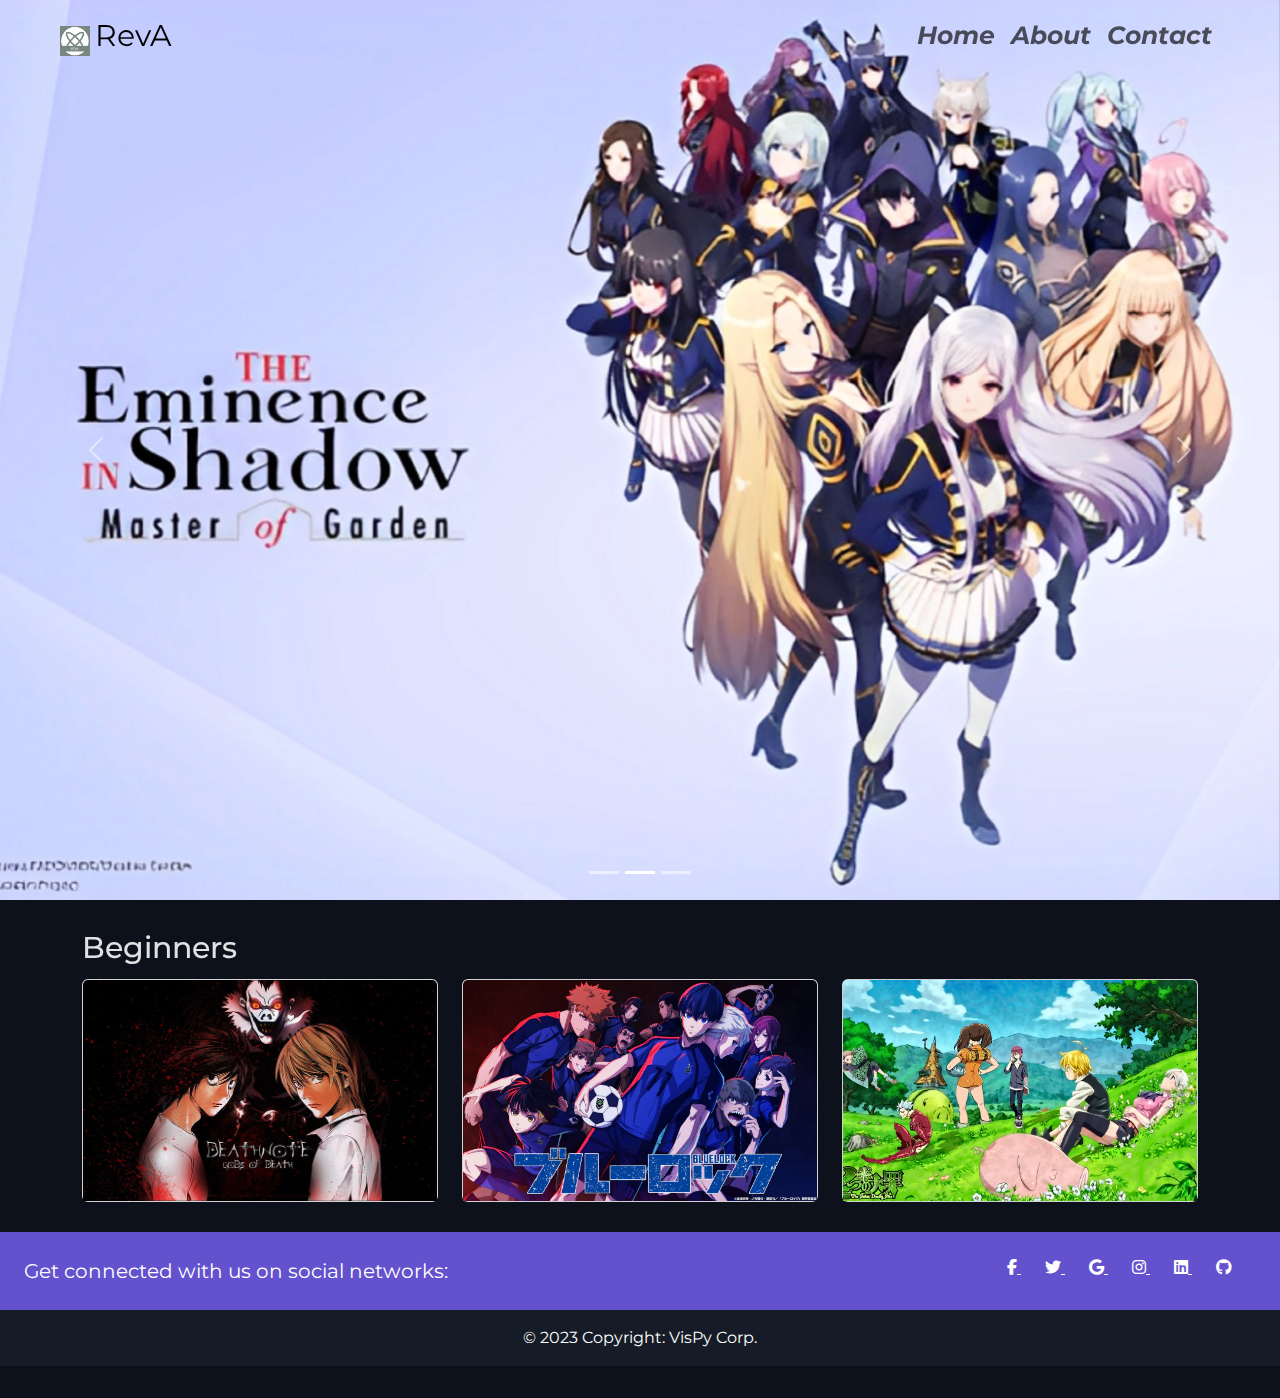
==== index.html @ 52f2e6ae "Merge branch 'alternate' of https://github.com/devil1329/Anime-reviev into alternate" ====
<!DOCTYPE html>
<html lang="en">

<head>
        <meta charset="UTF-8">
        <meta http-equiv="X-UA-Compatible" content="IE=edge">
        <meta name="viewport" content="width=device-width, initial-scale=1.0">
        <title>Anime Reviews</title>
        <link rel="stylesheet" href="https://cdn.jsdelivr.net/npm/bootstrap@5.2.3/dist/css/bootstrap.min.css">
        <link rel="stylesheet" href="https://cdnjs.cloudflare.com/ajax/libs/font-awesome/6.3.0/css/all.min.css" />
        <link rel="stylesheet" href="style.css">
</head>

<body>

        <!-- hero  -->
        <div class="hero-nav">
                <!-- navbar  -->
                <div class="hero-nav__inner">
                        <nav class="navbar fixed-top navbar-expand-lg" id="NavBar">
                                <div class="container-fluid mx-5">

                                        <a class="navbar-brand" href="#"><img id="logo" src="../images/logo.png"
                                                        alt=""><span id="logo-name">RevA</span></a>
                                        <button class="navbar-toggler" type="button" data-bs-toggle="collapse"
                                                data-bs-target="#navbarNav" aria-controls="navbarNav"
                                                aria-expanded="false" aria-label="Toggle navigation">
                                                <span class="navbar-toggler-icon"></span>
                                        </button>

                                        <div class="collapse navbar-collapse" id="navbarNav">
                                                <ul class="navbar-nav ms-auto mb-2 mb-lg-0">
                                                        <li class="nav-item">

                                                                <a class="nav-link" href="#"><span
                                                                                class="navTitle">Home</span></a>
                                                        </li>
                                                        <li class="nav-item">
                                                                <a class="nav-link" href="#"><span
                                                                                class="navTitle">About</span></a>
                                                        </li>
                                                        <li class="nav-item">
                                                                <a class="nav-link" data-bs-toggle="offcanvas"
                                                                        href="#contactUs"
                                                                        aria-controls="contactUs"><span
                                                                                class="navTitle">Contact</span></a>

                                                        </li>
                                                </ul>
                                        </div>
                                </div>
                        </nav>


                </div>

                <!-- carousel  -->
                <div id="heroCarousel" class="carousel slide" data-bs-ride="carousel" data-bs-interval="2500"
                        data-bs-pasue="false">
                        <div class="carousel-indicators">
                                <button type="button" data-bs-target="#heroCarousel" data-bs-slide-to="0"
                                        aria-current="true" aria-label="Slide 1"></button>

                                <button type="button" data-bs-target="#heroCarousel" data-bs-slide-to="1" class="active"
                                        aria-label="Slide 2"></button>
                                <button type="button" data-bs-target="#heroCarousel" data-bs-slide-to="2"
                                        aria-label="Slide 3"></button>
                        </div>
                        <div class="carousel-inner">
                                <div class="carousel-item">
                                        <img src="images/The-seven-deadly-sins.jpg" class="d-block w-100 img-fluid"
                                                alt="...">
                                        <div class="carousel-caption d-none d-md-block">
                                        </div>
                                </div>
                                <div class="carousel-item active">
                                        <img src="images/eminence-of-shadow.png" class="w-100" alt="...">
                                        <div class="carousel-caption d-none d-md-block">
                                        </div>
                                </div>
                                <div class="carousel-item">
                                        <img src="images/death-note.jpg" class="d-block w-100" alt="...">
                                        <div class="carousel-caption d-none d-md-block">

                                        </div>
                                </div>
                        </div>
                        <button class="carousel-control-prev" type="button" data-bs-target="#heroCarousel"
                                data-bs-slide="prev">
                                <span class="carousel-control-prev-icon" aria-hidden="true"></span>
                                <span class="visually-hidden">Previous</span>
                        </button>

                        <button class="carousel-control-next" type="button" data-bs-target="#heroCarousel"
                                data-bs-slide="next">
                                <span class="carousel-control-next-icon" aria-hidden="true"></span>
                                <span class="visually-hidden">Next</span>
                        </button>

                </div>
        </div>

        <!-- cards for animes -->
        <div class="container">
                <div class="row row-content" style="margin-bottom: 5px;">
                        <h5 class="title text-light">Beginners</h5>
                </div>
                <div class="row row-content">
                        <div class="col-sm-4">
                                <div class="card">
                                        <img src="images/death-note.jpg" alt="" class="card-img-top img-fluid">
                                        <div class="card-body">
                                                <div class="shadow-lg">
                                                        <h5 class="card-title text-white">Death Note</h5>
                                                </div>

                                                <p>This is anime is about a man name Light Yagami who found a notebook
                                                        in which if he writes name of a person he/she will die in 10
                                                        minutes (by default). Time and place can also be defined. That
                                                        notebook was provided by a shinigami who just want to have some
                                                        fun on earth. Light wants to create a world with no criminal so
                                                        decided to kill them all. </p>
                                                <p>The whole anime is 37 episodes long. It is a very creative and loved
                                                        by those who love high IQ things or thinking. </p>
                                        </div>
                                </div>
                        </div>

                        <div class="col-sm-4">
                                <div class="card">
                                        <img src="images/blue-lock.jpg" alt="" class="card-img-top">
                                        <div class="card-body">
                                                <h5 class="card-title text-light">Blue lock</h5>

                                                <p>This anime is based on football. A guy named Ego
                                                        desire to create the most powerful Striker of the world for the
                                                        Japanese team so they can win World cup. The main character of
                                                        this Isagi who is an average but doing hardwork to become a
                                                        genius.</p>
                                                <p> It is best to watch by someone who is interested in
                                                        watching struggle based anime. </p>
                                        </div>
                                </div>
                        </div>
                        <div class="col-sm-4">
                                <div class="card">
                                        <img src="images/The-seven-deadly-sins.jpg" alt="" class="card-img-top">
                                        <div class="card-body">
                                                <div class="shadow-lg">
                                                        <h5 class="card-title text-white">The Seven Deadly Sins</h5>
                                                </div>

                                                <p>This anime is about seven sinners and a girl, from god kin, who get
                                                        reincarnated everytime is she knows about her previous life (for
                                                        reason watch this anime😁😁). Her lover Meliodas, to be demon
                                                        king, continuously fighting to release her curse. In his journey
                                                        he met with 6 more sinners and thus name is <strong>The Seven
                                                                Deadly Sins</strong>. My favourate character is Excanor
                                                        the lion sin of pride.</p>
                                                <p>The whole anime is of 5 seasons. This anime is a little erotic but
                                                        have a very decent story line with humor, fight, romance, etc.
                                                        If you are magic lover want to start with magic and overpowered
                                                        character with comdey your search is over.
                                                </p>
                                        </div>
                                </div>
                        </div>
                </div>
        </div>

        <!-- Contact us -->
        <div class="offcanvas offcanvas-end" tabindex="-1" id="contactUs" aria-labelledby="offcanvasRightLabel"
                data-bs-backdrop="static">
                <div class="container-fluid">
                        <div class="row row-content">
                                <button type="button" id="close" class="btn col-1 text-light"
                                        data-bs-dismiss="offcanvas">Close</button>
                                <!-- <button type="button" class="btn-close text-reset col-1" data-bs-dismiss="offcanvas"
                                        aria-label="Close"></button> -->
                        </div>

                </div>
                <div class="container contact-form">
                        <div class="contact-image">
                                <img src="https://image.ibb.co/kUagtU/rocket_contact.png" alt="rocket_contact" />
                        </div>
                        <form method="post" id="frm1">
                                <h3>Drop Us a Message</h3>
                                <div class="row row-content">
                                        <div class="col-md-6">
                                                <div class="form-group">
                                                        <input type="text" name="txtName" class="form-control"
                                                                placeholder="Your Name *" value="" />
                                                </div>
                                                <div class="form-group">
                                                        <input type="email" name="txtEmail" class="form-control"
                                                                placeholder="Your Email *" value="" />
                                                </div>
                                                <div class="form-group">
                                                        <input type="tel" name="txtPhone" class="form-control"
                                                                placeholder="Your Phone Number *" value="" />
                                                </div>
                                                <div class="form-group">
                                                        <input type="submit" name="btnSubmit" class="btnContact"
                                                                value="Send Message" />
                                                </div>
                                        </div>
                                        <div class="col-md-6">
                                                <div class="form-group">
                                                        <textarea name="txtMsg" class="form-control"
                                                                placeholder="Your Message *"
                                                                style="width: 100%; height: 150px;"></textarea>
                                                </div>
                                        </div>
                                </div>
                        </form>
                </div>
        </div>

        <!-- Footer -->
        <footer class="text-center text-lg-start text-white" style="background-color: #1c2331">
                <!-- Section: Social media -->
                <section class="d-flex justify-content-between p-4" style="background-color: #6351ce">
                        <!-- Left -->
                        <div class="me-5">
                                <span style="font-size: 20px;">Get connected with us on social networks:</span>
                        </div>
                        <!-- Left -->

                        <!-- Right -->
                        <div>
                                <a href="" class="text-white me-4">
                                        <i class="fab fa-facebook-f"></i>
                                </a>
                                <a href="" class="text-white me-4">
                                        <i class="fab fa-twitter"></i>
                                </a>
                                <a href="" class="text-white me-4">
                                        <i class="fab fa-google"></i>
                                </a>
                                <a href="" class="text-white me-4">
                                        <i class="fab fa-instagram"></i>
                                </a>
                                <a href="" class="text-white me-4">
                                        <i class="fab fa-linkedin"></i>
                                </a>
                                <a href="" class="text-white me-4">
                                        <i class="fab fa-github"></i>
                                </a>
                        </div>
                        <!-- Right -->
                </section>
                <!-- Section: Social media -->

                <!-- Section: Links  -->
                <!-- <section class="">
                        <div class="container text-center text-md-start mt-5">
                                <div class="row mt-3">
                                        <div class="col-md-3 col-lg-4 col-xl-3 mx-auto mb-4">
                                                <h6 class="text-uppercase fw-bold">VisPy</h6>
                                                <hr class="mb-4 mt-0 d-inline-block mx-auto"
                                                        style="width: 60px; background-color: #7c4dff; height: 2px" />
                                                <p>
                                                        Here you can use rows and columns to organize your footer
                                                        content. Lorem ipsum dolor sit amet, consectetur adipisicing
                                                        elit.
                                                </p>
                                        </div>
                        
                                        <div class="col-md-2 col-lg-2 col-xl-2 mx-auto mb-4">
                                                <h6 class="text-uppercase fw-bold">Products</h6>
                                                <hr class="mb-4 mt-0 d-inline-block mx-auto"
                                                        style="width: 60px; background-color: #7c4dff; height: 2px" />
                                                <p>
                                                        <a href="#!" class="text-white">MDBootstrap</a>
                                                </p>
                                                <p>
                                                        <a href="#!" class="text-white">MDWordPress</a>
                                                </p>
                                                <p>
                                                        <a href="#!" class="text-white">BrandFlow</a>
                                                </p>
                                                <p>
                                                        <a href="#!" class="text-white">Bootstrap Angular</a>
                                                </p>
                                        </div>

                                        <div class="col-md-3 col-lg-2 col-xl-2 mx-auto mb-4">
                                                <h6 class="text-uppercase fw-bold">Useful links</h6>
                                                <hr class="mb-4 mt-0 d-inline-block mx-auto"
                                                        style="width: 60px; background-color: #7c4dff; height: 2px" />
                                                <p>
                                                        <a href="#!" class="text-white">Your Account</a>
                                                </p>
                                                <p>
                                                        <a href="#!" class="text-white">Become an Affiliate</a>
                                                </p>
                                                <p>
                                                        <a href="#!" class="text-white">Shipping Rates</a>
                                                </p>
                                                <p>
                                                        <a href="#!" class="text-white">Help</a>
                                                </p>
                                        </div>

                                        <div class="col-md-4 col-lg-3 col-xl-3 mx-auto mb-md-0 mb-4">
                                                <h6 class="text-uppercase fw-bold">Contact</h6>
                                                <hr class="mb-4 mt-0 d-inline-block mx-auto"
                                                        style="width: 60px; background-color: #7c4dff; height: 2px" />
                                                <p><i class="fas fa-home mr-3"></i> New York, NY 10012, US</p>
                                                <p><i class="fas fa-envelope mr-3"></i> info@example.com</p>
                                                <p><i class="fas fa-phone mr-3"></i> + 01 234 567 88</p>
                                                <p><i class="fas fa-print mr-3"></i> + 01 234 567 89</p>
                                        </div>
                                </div>
                        </div>
                </section> -->

                <!-- Copyright -->
                <div class="text-center p-3" style="background-color: rgba(0, 0, 0, 0.2)">
                        © 2023 Copyright:
                        <span class="text-white">VisPy Corp.</span>
                </div>
        </footer>

        <!-- java scripts -->
        <script src="https://cdn.jsdelivr.net/npm/bootstrap@5.2.3/dist/js/bootstrap.min.js"></script>
        <script src="https://cdn.jsdelivr.net/npm/bootstrap@5.2.3/dist/js/bootstrap.bundle.min.js"></script>
        <script src="https://ajax.googleapis.com/ajax/libs/jquery/3.6.3/jquery.min.js"></script>
        <script src="index.js"></script>
        <script>
                $(document).ready(function () {
                        $("#close").click(function () {
                                $("#frm1").trigger('reset');
                        });
                });
        </script>

</body>

</html>
---- style.css ----
@import url(https://fonts.googleapis.com/css?family=Montserrat);
body,
html {
  margin: 0;
  padding: 0;
  font-family: "Montserrat", sans-serif;
  background: #0c111b;
}

.container {
  margin-top: 30px;
}

footer {
  margin-top: 30px;
}

.hero-nav {
  position: fixed;
  top: 0;
  right: 0;
  bottom: 0;
  left: 0;
  display: flex;
  justify-content: center;
  align-items: center;
  height: 100vh;
  min-height: 80px;
  overflow: hidden;
}
.hero-nav .hero-nav__inner {
  z-index: 2;
}
.hero-nav:before {
  content: "";
  background: rgba(0, 0, 0, 0);
  position: absolute;
  top: 0;
  left: 0;
  right: 0;
  bottom: 0;
  transition: background 400ms;
}
.hero-nav.fixme:before {
  background: #0c111b;
}

.navTitle {
  font-size: 25px;
  font-style: oblique;
  font-weight: bolder;
}

#logo {
  top: 0;
  height: 30px;
  width: 30px;
}

#logo-name {
  padding-top: 15px;
  margin-top: 10px;
  padding-left: 5px;
  font-size: 30px;
}

/* carousel  */
#heroCarousel {
  position: absolute;
  top: 0;
  left: 0;
  z-index: 0;
}

.carousel-inner {
  height: 100vh;
  width: 100vw;
}

.carousel-inner .carousel-item img {
  height: 100vh;
  width: 100%;
  -o-object-fit: cover;
  object-fit: cover;
}

/* content*/
.card-body {
  opacity: 0;
  width: 100%;
  height: 100%;
  position: absolute;
  top: 0;
  left: 0;
  z-index: 2;
  background: linear-gradient(to bottom, rgba(84, 129, 207, 0), #192133 90%);
  padding: 10px;
  transition: 0.5s;
}

.card:hover {
  transform: scale(1.37);
  z-index: 3;
  scroll-behavior: smooth;
}

.card:hover img {
  opacity: 0;
}

.card:hover img {
        opacity: 0;
}

.card:hover .card-body {
  opacity: 1;
  background-color: #0c111b;
  overflow-y: auto;
  scrollbar-width: 2px;
}

.card-body p {
  font-size: 15px;
  font-weight: 200;
  font-style: italic;
  color: rgb(154, 164, 232);
}

.title {
  color: #fff;
  opacity: 0.9;
  text-transform: capitalize;
  font-size: 30px;
  font-weight: 500;
}

/* contact us  */
#contactUs {
  background: -webkit-linear-gradient(left, #0072ff, #00c6ff);
  width: 75%;
}

#contactUs #close {
  position: absolute;
  top: 0;
  right: 0;
  background-color: #0072ff;
}

.contact-form {
  background: #fff;
  margin-top: 10%;
  margin-bottom: 5%;
  width: 70%;
  height: 80%;
}

.contact-form .form-control {
  border-radius: 1rem;
}

.contact-image {
  text-align: center;
}

.contact-image img {
  border-radius: 6rem;
  width: 11%;
  margin-top: -3%;
  transform: rotate(29deg);
}

.contact-form form {
  padding: 14%;
}

.contact-form form .row {
  margin-bottom: -7%;
}

.contact-form form .row .form-group {
  padding-bottom: 4%;
}

.contact-form h3 {
  margin-bottom: 8%;
  margin-top: -10%;
  text-align: center;
  color: #0062cc;
}

.contact-form .btnContact {
  width: 50%;
  border: none;
  border-radius: 1rem;
  padding: 1.5%;
  background: #dc3545;
  font-weight: 600;
  color: #fff;
  cursor: pointer;
}

.btnContactSubmit {
  width: 50%;
  border-radius: 1rem;
  padding: 1.5%;
  color: #fff;
  background-color: #0062cc;
  border: none;
  cursor: pointer;
}

/*# sourceMappingURL=style.css.map */
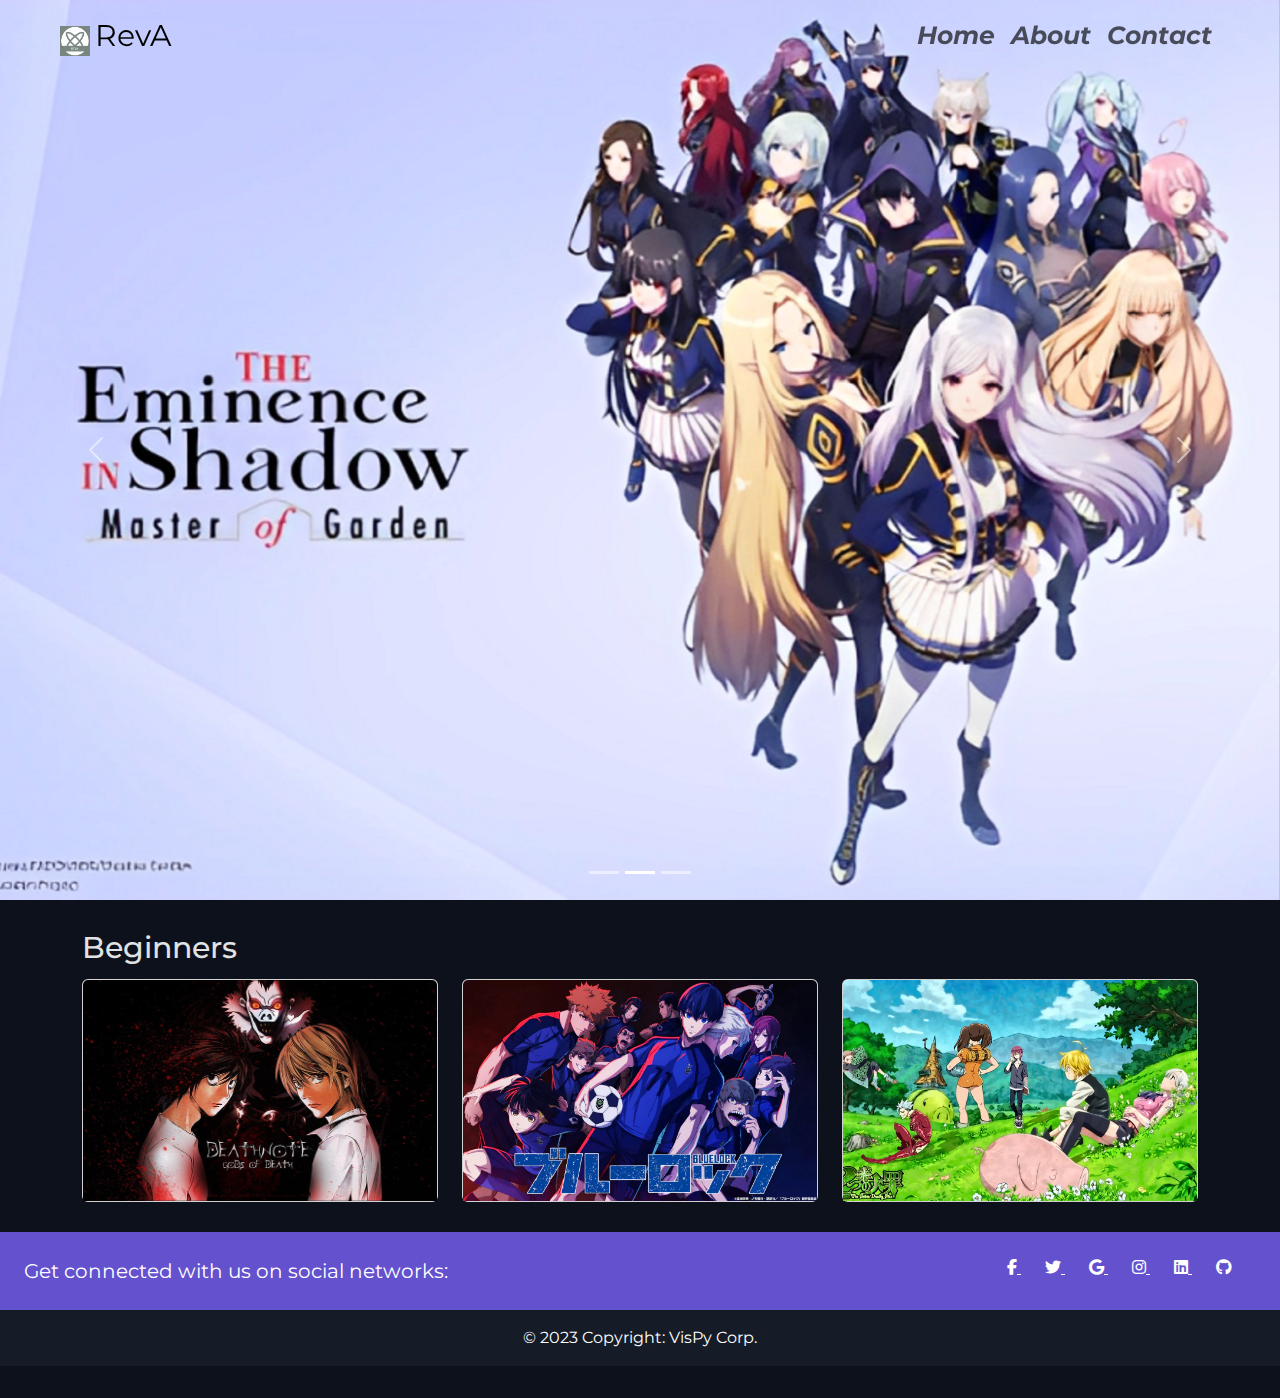
==== commit 05aee14b: "updated" ====
--- a/index.html
+++ b/index.html
@@ -17,9 +17,8 @@
         <div class="hero-nav">
                 <!-- navbar  -->
                 <div class="hero-nav__inner">
-                        <nav class="navbar fixed-top navbar-expand-lg" id="NavBar">
+                        <nav class="navbar navbar-expand-lg fixed-top" id="NavBar">
                                 <div class="container-fluid mx-5">
-
                                         <a class="navbar-brand" href="#"><img id="logo" src="../images/logo.png"
                                                         alt=""><span id="logo-name">RevA</span></a>
                                         <button class="navbar-toggler" type="button" data-bs-toggle="collapse"
@@ -68,18 +67,18 @@
                         </div>
                         <div class="carousel-inner">
                                 <div class="carousel-item">
-                                        <img src="images/The-seven-deadly-sins.jpg" class="d-block w-100 img-fluid"
+                                        <img src="images/The-seven-deadly-sins.jpg" class=""
                                                 alt="...">
                                         <div class="carousel-caption d-none d-md-block">
                                         </div>
                                 </div>
                                 <div class="carousel-item active">
-                                        <img src="images/eminence-of-shadow.png" class="w-100" alt="...">
+                                        <img src="images/eminence-of-shadow.png" class="" alt="...">
                                         <div class="carousel-caption d-none d-md-block">
                                         </div>
                                 </div>
                                 <div class="carousel-item">
-                                        <img src="images/death-note.jpg" class="d-block w-100" alt="...">
+                                        <img src="images/death-note.jpg" class="" alt="...">
                                         <div class="carousel-caption d-none d-md-block">
 
                                         </div>
--- a/style.css
+++ b/style.css
@@ -16,6 +16,7 @@
 }
 
 .hero-nav {
+  z-index: 10;
   position: fixed;
   top: 0;
   right: 0;
@@ -24,8 +25,8 @@
   display: flex;
   justify-content: center;
   align-items: center;
-  height: 100vh;
-  min-height: 80px;
+  height: auto;
+  width: 100vw;
   overflow: hidden;
 }
 .hero-nav .hero-nav__inner {
@@ -43,6 +44,10 @@
 }
 .hero-nav.fixme:before {
   background: #0c111b;
+}
+
+#NavBar {
+  z-index: 10;
 }
 
 .navTitle {
@@ -64,6 +69,10 @@
   font-size: 30px;
 }
 
+.navBgColor {
+  background-color: #0c111b;
+}
+
 /* carousel  */
 #heroCarousel {
   position: absolute;
@@ -73,7 +82,7 @@
 }
 
 .carousel-inner {
-  height: 100vh;
+  height: auto;
   width: 100vw;
 }
 
@@ -99,17 +108,13 @@
 }
 
 .card:hover {
-  transform: scale(1.37);
+  transform: scale(1.2);
   z-index: 3;
   scroll-behavior: smooth;
 }
 
 .card:hover img {
   opacity: 0;
-}
-
-.card:hover img {
-        opacity: 0;
 }
 
 .card:hover .card-body {
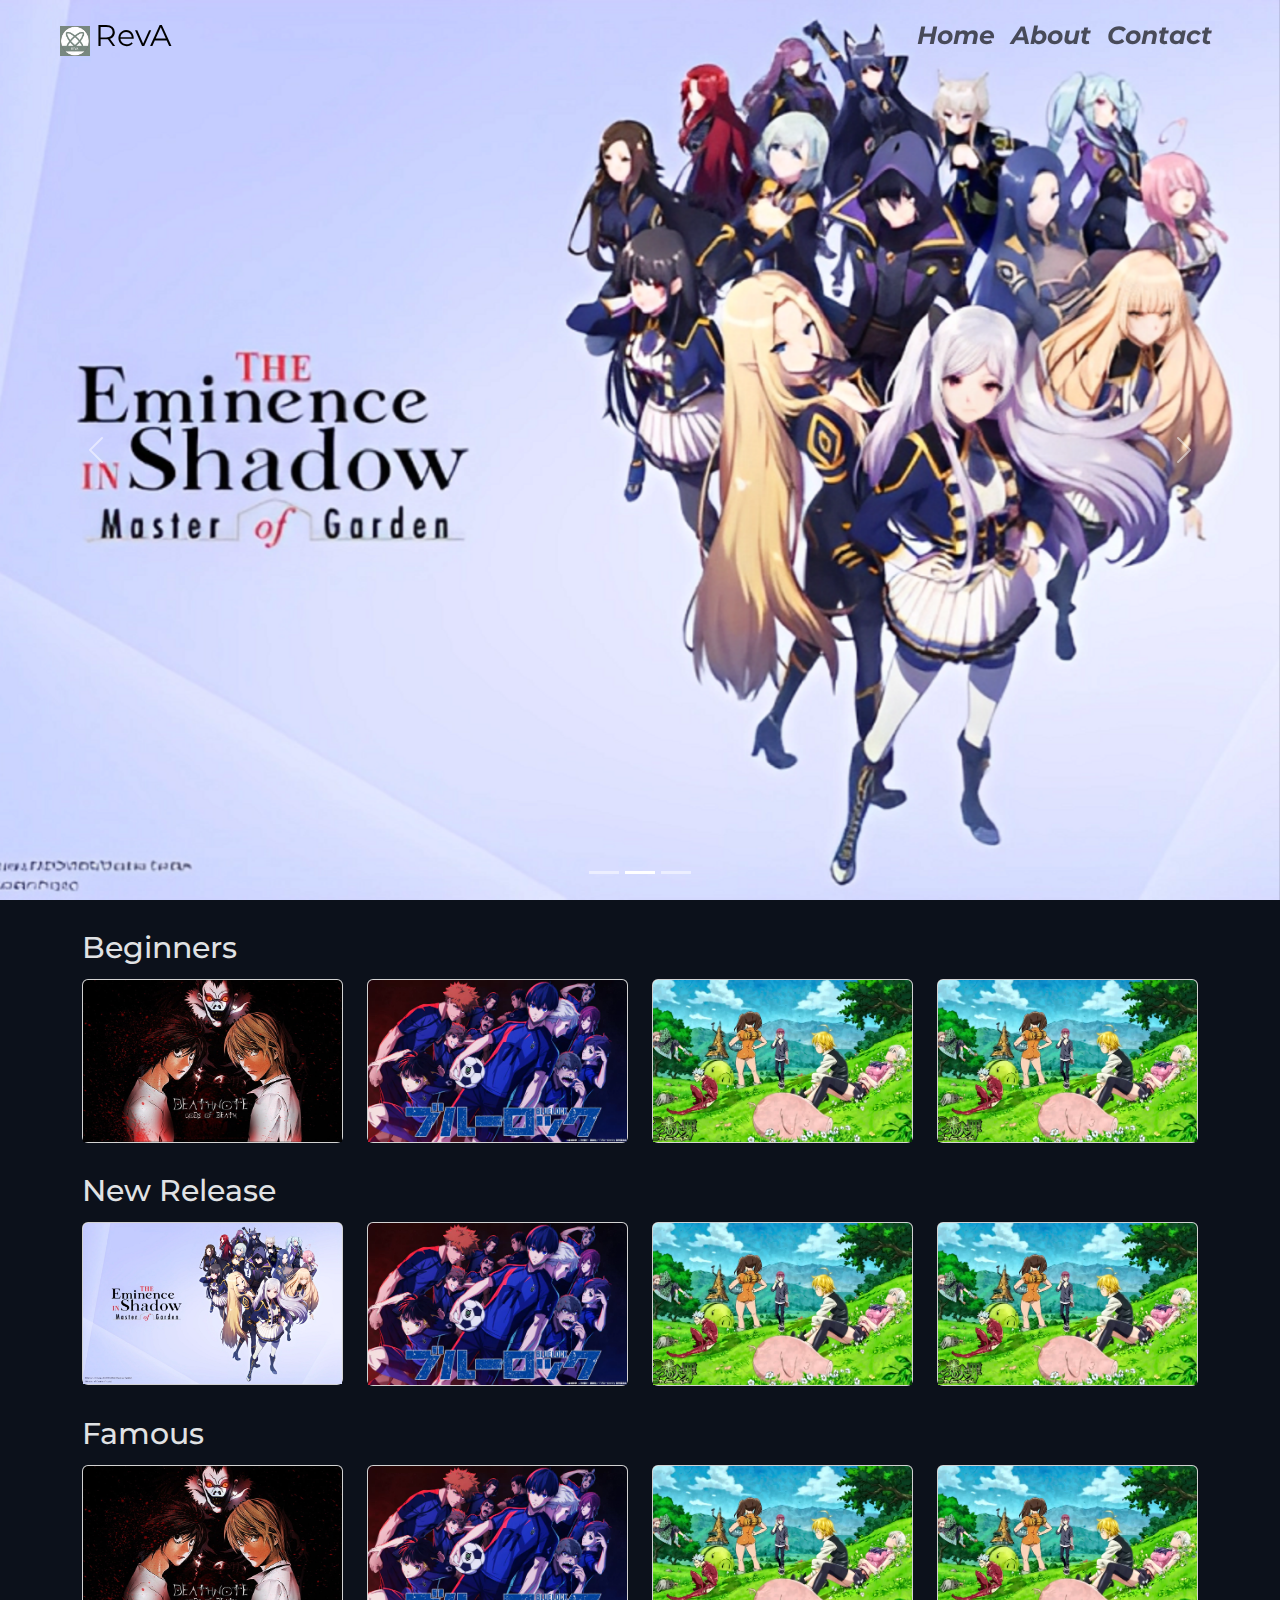
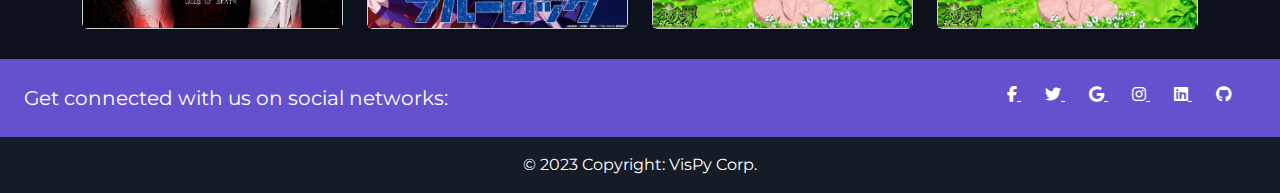
==== commit 65dd1d60: "new section introduced" ====
--- a/index.html
+++ b/index.html
@@ -12,7 +12,6 @@
 </head>
 
 <body>
-
         <!-- hero  -->
         <div class="hero-nav">
                 <!-- navbar  -->
@@ -30,7 +29,6 @@
                                         <div class="collapse navbar-collapse" id="navbarNav">
                                                 <ul class="navbar-nav ms-auto mb-2 mb-lg-0">
                                                         <li class="nav-item">
-
                                                                 <a class="nav-link" href="#"><span
                                                                                 class="navTitle">Home</span></a>
                                                         </li>
@@ -49,8 +47,6 @@
                                         </div>
                                 </div>
                         </nav>
-
-
                 </div>
 
                 <!-- carousel  -->
@@ -67,8 +63,7 @@
                         </div>
                         <div class="carousel-inner">
                                 <div class="carousel-item">
-                                        <img src="images/The-seven-deadly-sins.jpg" class=""
-                                                alt="...">
+                                        <img src="images/The-seven-deadly-sins.jpg" class="" alt="...">
                                         <div class="carousel-caption d-none d-md-block">
                                         </div>
                                 </div>
@@ -99,13 +94,13 @@
                 </div>
         </div>
 
-        <!-- cards for animes -->
+        <!-- For Beginners -->
         <div class="container">
                 <div class="row row-content" style="margin-bottom: 5px;">
                         <h5 class="title text-light">Beginners</h5>
                 </div>
                 <div class="row row-content">
-                        <div class="col-sm-4">
+                        <div class="col-sm-3">
                                 <div class="card">
                                         <img src="images/death-note.jpg" alt="" class="card-img-top img-fluid">
                                         <div class="card-body">
@@ -125,7 +120,7 @@
                                 </div>
                         </div>
 
-                        <div class="col-sm-4">
+                        <div class="col-sm-3">
                                 <div class="card">
                                         <img src="images/blue-lock.jpg" alt="" class="card-img-top">
                                         <div class="card-body">
@@ -141,7 +136,213 @@
                                         </div>
                                 </div>
                         </div>
-                        <div class="col-sm-4">
+                        <div class="col-sm-3">
+                                <div class="card">
+                                        <img src="images/The-seven-deadly-sins.jpg" alt="" class="card-img-top">
+                                        <div class="card-body">
+                                                <div class="shadow-lg">
+                                                        <h5 class="card-title text-white">The Seven Deadly Sins</h5>
+                                                </div>
+
+                                                <p>This anime is about seven sinners and a girl, from god kin, who get
+                                                        reincarnated everytime is she knows about her previous life (for
+                                                        reason watch this anime😁😁). Her lover Meliodas, to be demon
+                                                        king, continuously fighting to release her curse. In his journey
+                                                        he met with 6 more sinners and thus name is <strong>The Seven
+                                                                Deadly Sins</strong>. My favourate character is Excanor
+                                                        the lion sin of pride.</p>
+                                                <p>The whole anime is of 5 seasons. This anime is a little erotic but
+                                                        have a very decent story line with humor, fight, romance, etc.
+                                                        If you are magic lover want to start with magic and overpowered
+                                                        character with comdey your search is over.
+                                                </p>
+                                        </div>
+                                </div>
+                        </div>
+                        <div class="col-sm-3">
+                                <div class="card">
+                                        <img src="images/The-seven-deadly-sins.jpg" alt="" class="card-img-top">
+                                        <div class="card-body">
+                                                <div class="shadow-lg">
+                                                        <h5 class="card-title text-white">The Seven Deadly Sins</h5>
+                                                </div>
+
+                                                <p>This anime is about seven sinners and a girl, from god kin, who get
+                                                        reincarnated everytime is she knows about her previous life (for
+                                                        reason watch this anime😁😁). Her lover Meliodas, to be demon
+                                                        king, continuously fighting to release her curse. In his journey
+                                                        he met with 6 more sinners and thus name is <strong>The Seven
+                                                                Deadly Sins</strong>. My favourate character is Excanor
+                                                        the lion sin of pride.</p>
+                                                <p>The whole anime is of 5 seasons. This anime is a little erotic but
+                                                        have a very decent story line with humor, fight, romance, etc.
+                                                        If you are magic lover want to start with magic and overpowered
+                                                        character with comdey your search is over.
+                                                </p>
+                                        </div>
+                                </div>
+                        </div>
+                </div>
+        </div>
+
+        <!-- New Release -->
+        <div class="container">
+                <div class="row row-content" style="margin-bottom: 5px;">
+                        <h5 class="title text-light">New Release</h5>
+                </div>
+                <div class="row row-content">
+                        <div class="col-sm-3">
+                                <div class="card">
+                                        <img src="images/eminence-of-shadow.png" alt="" class="card-img-top img-fluid">
+                                        <div class="card-body">
+                                                <div class="shadow-lg">
+                                                        <h5 class="card-title text-white">The Eminence of Shadow</h5>
+                                                </div>
+
+                                                <p>This is anime is about a boy who wants to be a hero who works in
+                                                        shadow. He seeks power which is superior to every being on the
+                                                        planet. He get reincarnated into another world with his
+                                                        knowledge of martial arts. With the magic in isekai he became
+                                                        the most powerful being. He created an organisatin called shadow
+                                                        garden - shadow coming from his alias name.</p>
+                                                <p>The anime is of 20 episodes and basically demonstrate a overpowered
+                                                        mc in an isekai world. This anime is full of comedy. <strong> A
+                                                                must watch anime.</strong> </p>
+                                        </div>
+                                </div>
+                        </div>
+
+                        <div class="col-sm-3">
+                                <div class="card">
+                                        <img src="images/blue-lock.jpg" alt="" class="card-img-top">
+                                        <div class="card-body">
+                                                <h5 class="card-title text-light">Blue lock</h5>
+
+                                                <p>This anime is based on football. A guy named Ego
+                                                        desire to create the most powerful Striker of the world for the
+                                                        Japanese team so they can win World cup. The main character of
+                                                        this Isagi who is an average but doing hardwork to become a
+                                                        genius.</p>
+                                                <p> It is best to watch by someone who is interested in
+                                                        watching struggle based anime. </p>
+                                        </div>
+                                </div>
+                        </div>
+                        <div class="col-sm-3">
+                                <div class="card">
+                                        <img src="images/The-seven-deadly-sins.jpg" alt="" class="card-img-top">
+                                        <div class="card-body">
+                                                <div class="shadow-lg">
+                                                        <h5 class="card-title text-white">The Seven Deadly Sins</h5>
+                                                </div>
+
+                                                <p>This anime is about seven sinners and a girl, from god kin, who get
+                                                        reincarnated everytime is she knows about her previous life (for
+                                                        reason watch this anime😁😁). Her lover Meliodas, to be demon
+                                                        king, continuously fighting to release her curse. In his journey
+                                                        he met with 6 more sinners and thus name is <strong>The Seven
+                                                                Deadly Sins</strong>. My favourate character is Excanor
+                                                        the lion sin of pride.</p>
+                                                <p>The whole anime is of 5 seasons. This anime is a little erotic but
+                                                        have a very decent story line with humor, fight, romance, etc.
+                                                        If you are magic lover want to start with magic and overpowered
+                                                        character with comdey your search is over.
+                                                </p>
+                                        </div>
+                                </div>
+                        </div>
+                        <div class="col-sm-3">
+                                <div class="card">
+                                        <img src="images/The-seven-deadly-sins.jpg" alt="" class="card-img-top">
+                                        <div class="card-body">
+                                                <div class="shadow-lg">
+                                                        <h5 class="card-title text-white">The Seven Deadly Sins</h5>
+                                                </div>
+
+                                                <p>This anime is about seven sinners and a girl, from god kin, who get
+                                                        reincarnated everytime is she knows about her previous life (for
+                                                        reason watch this anime😁😁). Her lover Meliodas, to be demon
+                                                        king, continuously fighting to release her curse. In his journey
+                                                        he met with 6 more sinners and thus name is <strong>The Seven
+                                                                Deadly Sins</strong>. My favourate character is Excanor
+                                                        the lion sin of pride.</p>
+                                                <p>The whole anime is of 5 seasons. This anime is a little erotic but
+                                                        have a very decent story line with humor, fight, romance, etc.
+                                                        If you are magic lover want to start with magic and overpowered
+                                                        character with comdey your search is over.
+                                                </p>
+                                        </div>
+                                </div>
+                        </div>
+                </div>
+        </div>
+
+        <!-- Famous -->
+        <div class="container">
+                <div class="row row-content" style="margin-bottom: 5px;">
+                        <h5 class="title text-light">Famous</h5>
+                </div>
+                <div class="row row-content">
+                        <div class="col-sm-3">
+                                <div class="card">
+                                        <img src="images/death-note.jpg" alt="" class="card-img-top img-fluid">
+                                        <div class="card-body">
+                                                <div class="shadow-lg">
+                                                        <h5 class="card-title text-white">Death Note</h5>
+                                                </div>
+
+                                                <p>This is anime is about a man name Light Yagami who found a notebook
+                                                        in which if he writes name of a person he/she will die in 10
+                                                        minutes (by default). Time and place can also be defined. That
+                                                        notebook was provided by a shinigami who just want to have some
+                                                        fun on earth. Light wants to create a world with no criminal so
+                                                        decided to kill them all. </p>
+                                                <p>The whole anime is 37 episodes long. It is a very creative and loved
+                                                        by those who love high IQ things or thinking. </p>
+                                        </div>
+                                </div>
+                        </div>
+
+                        <div class="col-sm-3">
+                                <div class="card">
+                                        <img src="images/blue-lock.jpg" alt="" class="card-img-top">
+                                        <div class="card-body">
+                                                <h5 class="card-title text-light">Blue lock</h5>
+
+                                                <p>This anime is based on football. A guy named Ego
+                                                        desire to create the most powerful Striker of the world for the
+                                                        Japanese team so they can win World cup. The main character of
+                                                        this Isagi who is an average but doing hardwork to become a
+                                                        genius.</p>
+                                                <p> It is best to watch by someone who is interested in
+                                                        watching struggle based anime. </p>
+                                        </div>
+                                </div>
+                        </div>
+                        <div class="col-sm-3">
+                                <div class="card">
+                                        <img src="images/The-seven-deadly-sins.jpg" alt="" class="card-img-top">
+                                        <div class="card-body">
+                                                <div class="shadow-lg">
+                                                        <h5 class="card-title text-white">The Seven Deadly Sins</h5>
+                                                </div>
+
+                                                <p>This anime is about seven sinners and a girl, from god kin, who get
+                                                        reincarnated everytime is she knows about her previous life (for
+                                                        reason watch this anime😁😁). Her lover Meliodas, to be demon
+                                                        king, continuously fighting to release her curse. In his journey
+                                                        he met with 6 more sinners and thus name is <strong>The Seven
+                                                                Deadly Sins</strong>. My favourate character is Excanor
+                                                        the lion sin of pride.</p>
+                                                <p>The whole anime is of 5 seasons. This anime is a little erotic but
+                                                        have a very decent story line with humor, fight, romance, etc.
+                                                        If you are magic lover want to start with magic and overpowered
+                                                        character with comdey your search is over.
+                                                </p>
+                                        </div>
+                                </div>
+                        </div>
+                        <div class="col-sm-3">
                                 <div class="card">
                                         <img src="images/The-seven-deadly-sins.jpg" alt="" class="card-img-top">
                                         <div class="card-body">
@@ -337,4 +538,4 @@
 
 </body>
 
-</html>
+</html>--- a/style.css
+++ b/style.css
@@ -94,6 +94,10 @@
 }
 
 /* content*/
+.card-title {
+  font-size: medium;
+}
+
 .card-body {
   opacity: 0;
   width: 100%;
@@ -108,7 +112,7 @@
 }
 
 .card:hover {
-  transform: scale(1.2);
+  transform: scale(1.4);
   z-index: 3;
   scroll-behavior: smooth;
 }
@@ -125,7 +129,7 @@
 }
 
 .card-body p {
-  font-size: 15px;
+  font-size: x-small;
   font-weight: 200;
   font-style: italic;
   color: rgb(154, 164, 232);
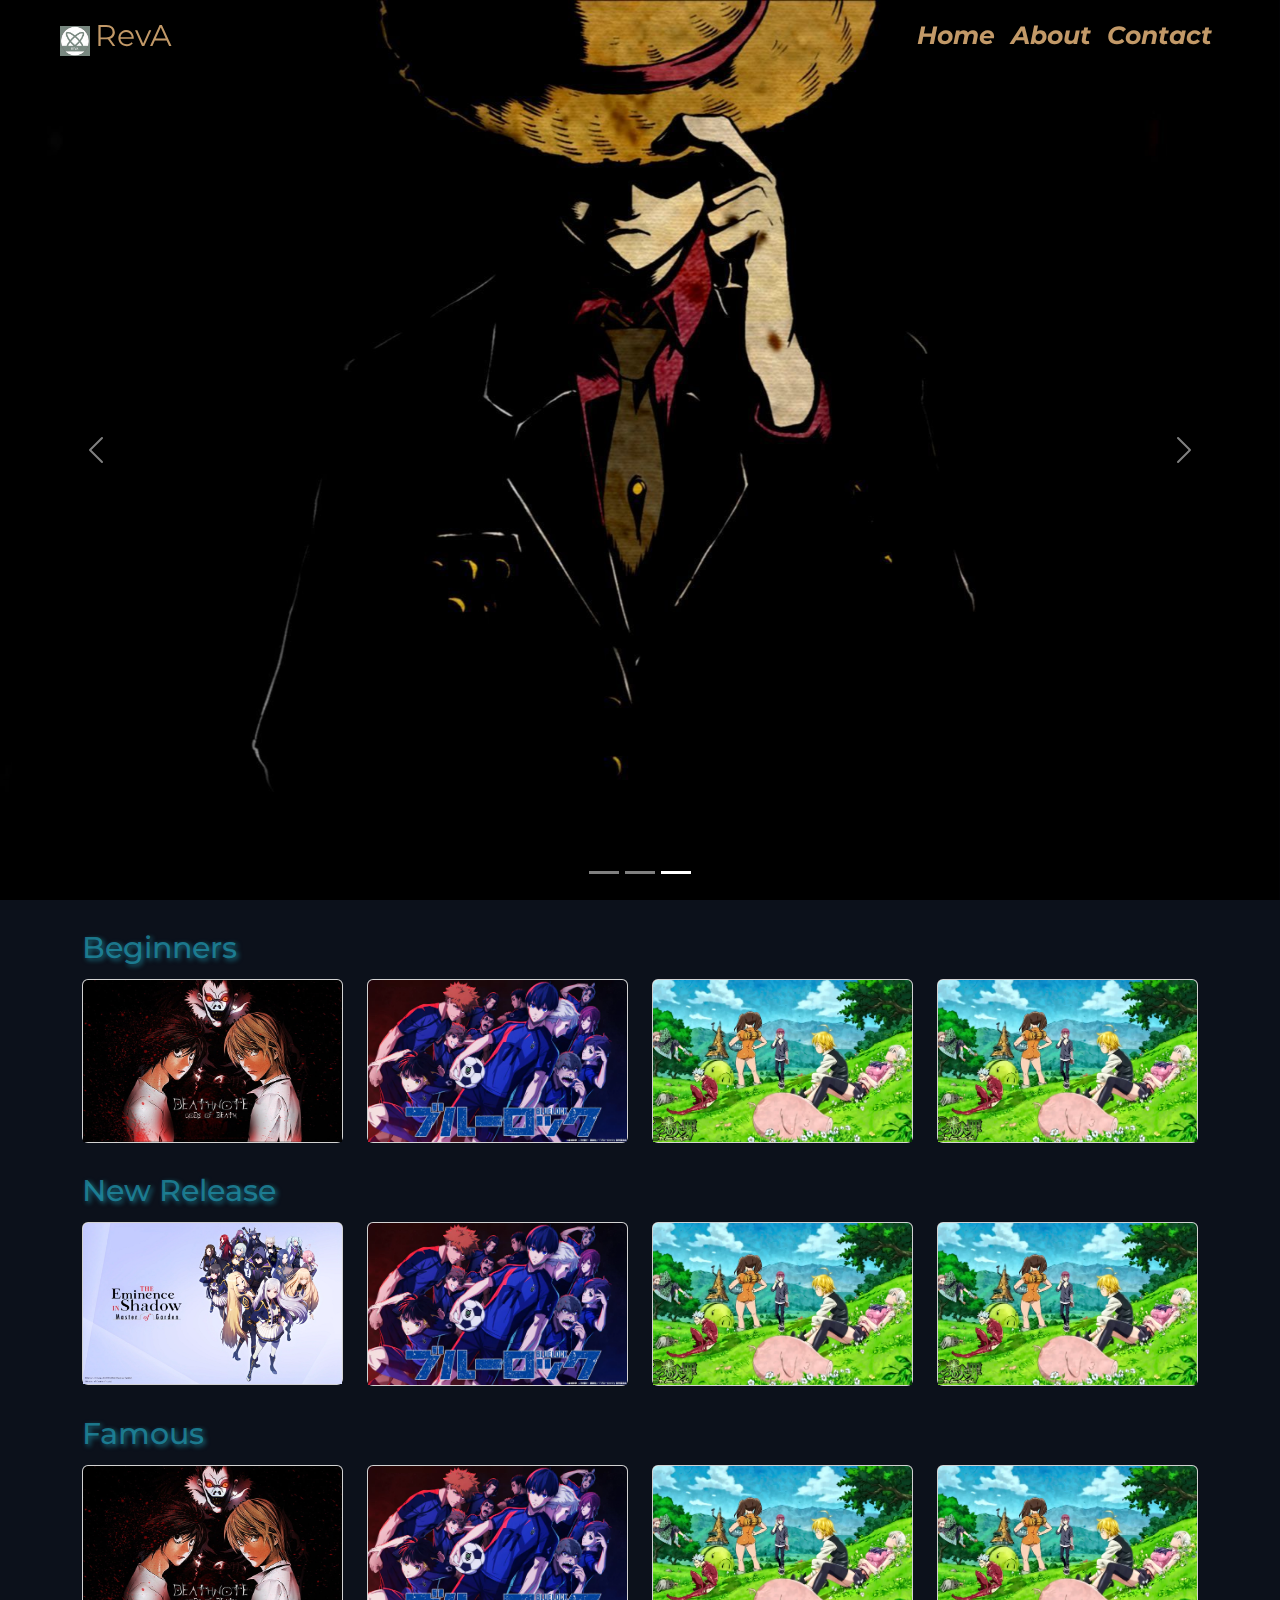
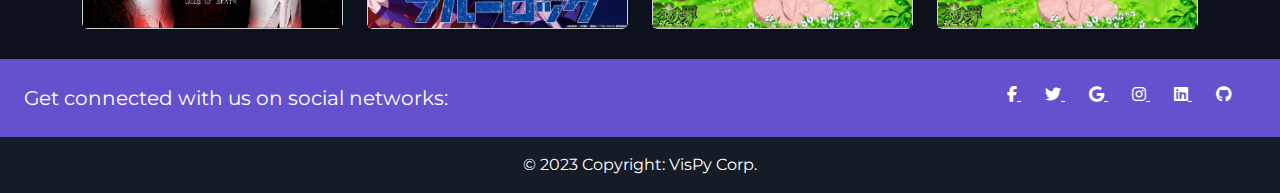
==== commit 1197dc78: "updated" ====
--- a/index.html
+++ b/index.html
@@ -16,7 +16,7 @@
         <div class="hero-nav">
                 <!-- navbar  -->
                 <div class="hero-nav__inner">
-                        <nav class="navbar navbar-expand-lg fixed-top" id="NavBar">
+                        <nav class="navbar navbar-expand-lg fixed-top navbar-dark" id="NavBar">
                                 <div class="container-fluid mx-5">
                                         <a class="navbar-brand" href="#"><img id="logo" src="../images/logo.png"
                                                         alt=""><span id="logo-name">RevA</span></a>
@@ -56,24 +56,24 @@
                                 <button type="button" data-bs-target="#heroCarousel" data-bs-slide-to="0"
                                         aria-current="true" aria-label="Slide 1"></button>
 
-                                <button type="button" data-bs-target="#heroCarousel" data-bs-slide-to="1" class="active"
+                                <button type="button" data-bs-target="#heroCarousel" data-bs-slide-to="1" 
                                         aria-label="Slide 2"></button>
-                                <button type="button" data-bs-target="#heroCarousel" data-bs-slide-to="2"
+                                <button type="button" data-bs-target="#heroCarousel" data-bs-slide-to="2" class="active"
                                         aria-label="Slide 3"></button>
                         </div>
                         <div class="carousel-inner">
                                 <div class="carousel-item">
-                                        <img src="images/The-seven-deadly-sins.jpg" class="" alt="...">
+                                        <img src="images/c1.jpg" class="" alt="...">
                                         <div class="carousel-caption d-none d-md-block">
                                         </div>
                                 </div>
+                                <div class="carousel-item">
+                                        <img src="images/c2.jpg" class="" alt="...">
+                                        <div class="carousel-caption d-none d-md-block">
+                                        </div>
+                                </div>
                                 <div class="carousel-item active">
-                                        <img src="images/eminence-of-shadow.png" class="" alt="...">
-                                        <div class="carousel-caption d-none d-md-block">
-                                        </div>
-                                </div>
-                                <div class="carousel-item">
-                                        <img src="images/death-note.jpg" class="" alt="...">
+                                        <img src="images/c3.jpg" class="" alt="...">
                                         <div class="carousel-caption d-none d-md-block">
 
                                         </div>
@@ -97,7 +97,7 @@
         <!-- For Beginners -->
         <div class="container">
                 <div class="row row-content" style="margin-bottom: 5px;">
-                        <h5 class="title text-light">Beginners</h5>
+                        <h5 class="title">Beginners</h5>
                 </div>
                 <div class="row row-content">
                         <div class="col-sm-3">
@@ -188,7 +188,7 @@
         <!-- New Release -->
         <div class="container">
                 <div class="row row-content" style="margin-bottom: 5px;">
-                        <h5 class="title text-light">New Release</h5>
+                        <h5 class="title">New Release</h5>
                 </div>
                 <div class="row row-content">
                         <div class="col-sm-3">
@@ -280,7 +280,7 @@
         <!-- Famous -->
         <div class="container">
                 <div class="row row-content" style="margin-bottom: 5px;">
-                        <h5 class="title text-light">Famous</h5>
+                        <h5 class="title">Famous</h5>
                 </div>
                 <div class="row row-content">
                         <div class="col-sm-3">
--- a/style.css
+++ b/style.css
@@ -54,6 +54,7 @@
   font-size: 25px;
   font-style: oblique;
   font-weight: bolder;
+  color: rgba(221, 174, 118, 0.8784313725);
 }
 
 #logo {
@@ -67,6 +68,7 @@
   margin-top: 10px;
   padding-left: 5px;
   font-size: 30px;
+  color: rgba(221, 174, 118, 0.8784313725);
 }
 
 .navBgColor {
@@ -136,16 +138,17 @@
 }
 
 .title {
-  color: #fff;
+  color: rgba(36, 169, 195, 0.7019607843);
   opacity: 0.9;
   text-transform: capitalize;
   font-size: 30px;
   font-weight: 500;
+  text-shadow: 2px 2px 5px;
 }
 
 /* contact us  */
 #contactUs {
-  background: -webkit-linear-gradient(left, #0072ff, #00c6ff);
+  background: -webkit-linear-gradient(left, #1f0103, #001217);
   width: 75%;
 }
 
@@ -153,11 +156,11 @@
   position: absolute;
   top: 0;
   right: 0;
-  background-color: #0072ff;
+  background-color: #0d1b2b;
 }
 
 .contact-form {
-  background: #fff;
+  background: #462b2b;
   margin-top: 10%;
   margin-bottom: 5%;
   width: 70%;
@@ -195,7 +198,7 @@
   margin-bottom: 8%;
   margin-top: -10%;
   text-align: center;
-  color: #0062cc;
+  color: #ad3a3a;
 }
 
 .contact-form .btnContact {
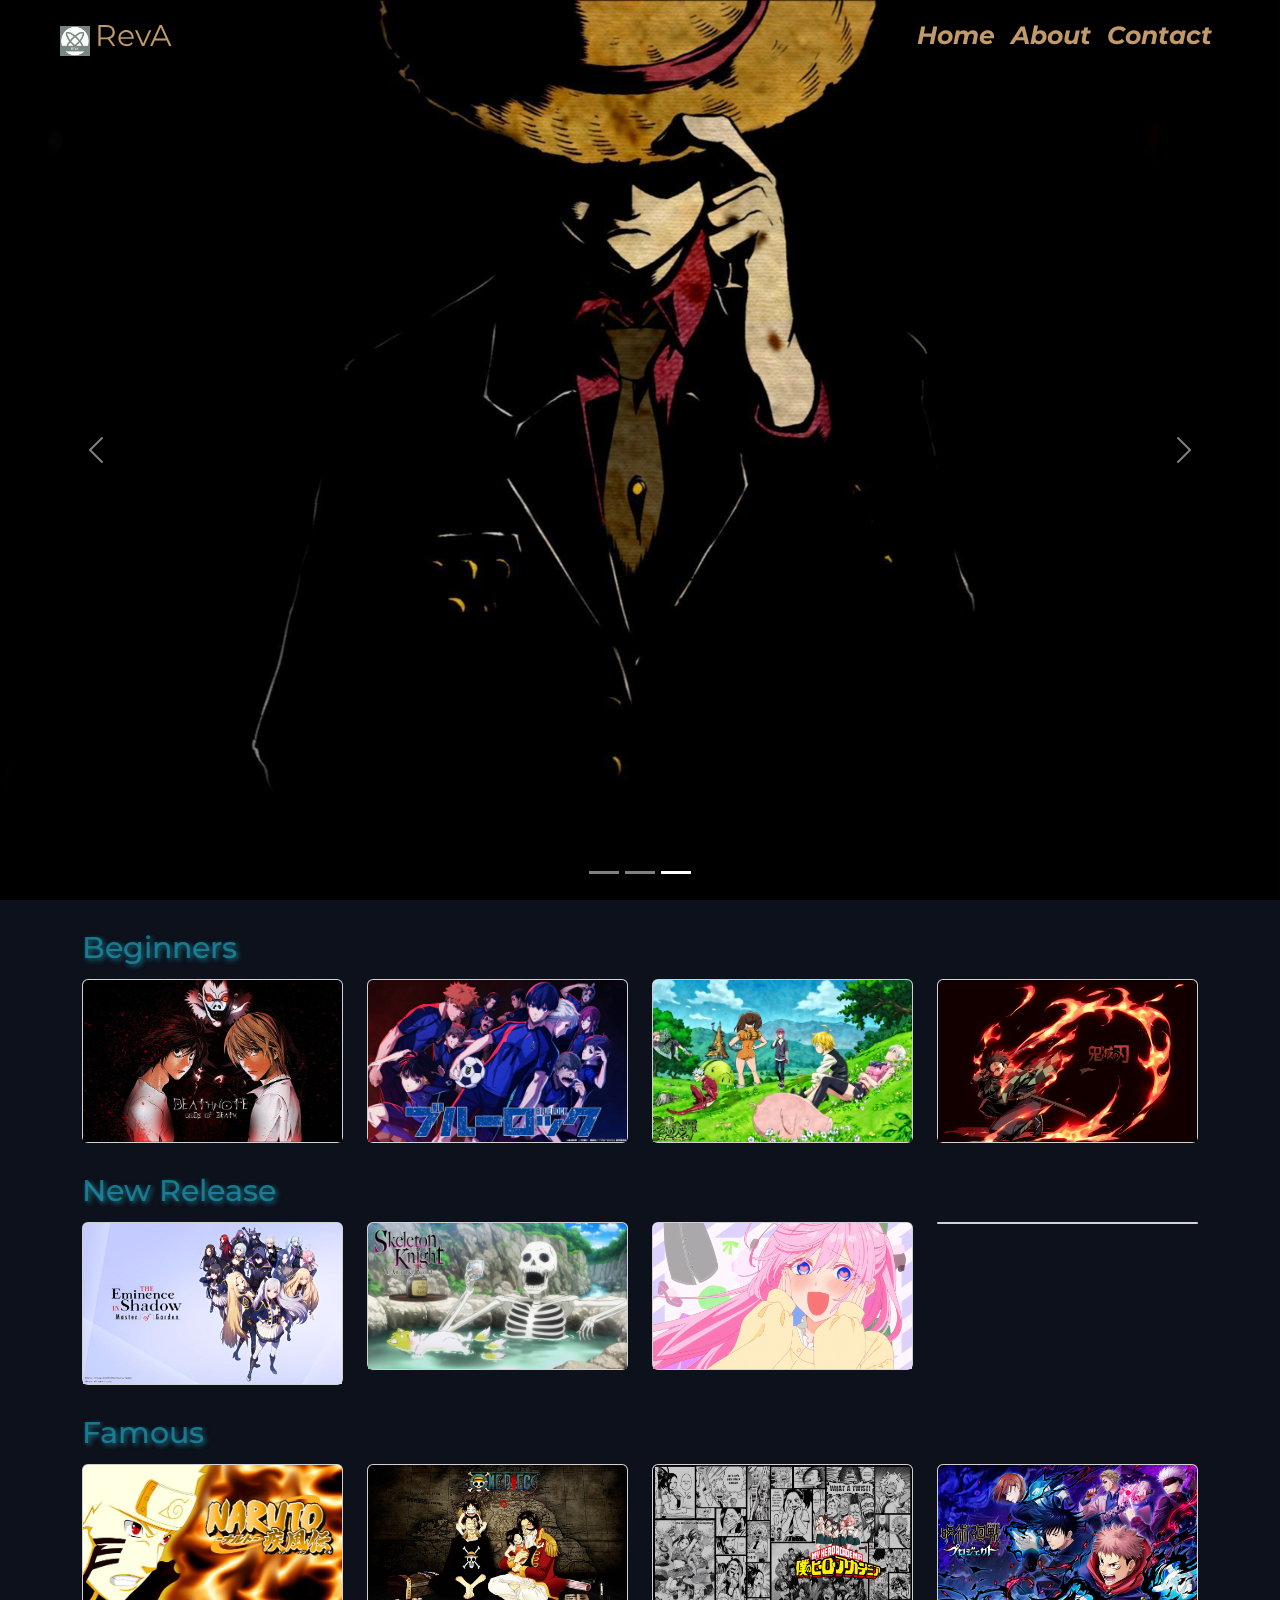
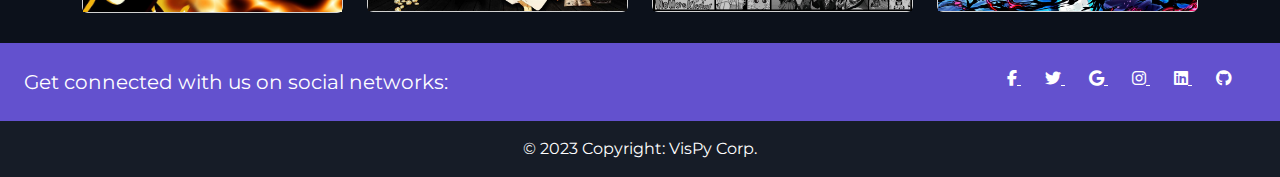
==== commit eb17f171: "new section added" ====
--- a/index.html
+++ b/index.html
@@ -5,7 +5,8 @@
         <meta charset="UTF-8">
         <meta http-equiv="X-UA-Compatible" content="IE=edge">
         <meta name="viewport" content="width=device-width, initial-scale=1.0">
-        <title>Anime Reviews</title>
+        <title>RevA - a site that helps you to get best animes to watch</title>
+        <link rel="icon" type="image/x-icon" href="images/favicon/favicon.ico">
         <link rel="stylesheet" href="https://cdn.jsdelivr.net/npm/bootstrap@5.2.3/dist/css/bootstrap.min.css">
         <link rel="stylesheet" href="https://cdnjs.cloudflare.com/ajax/libs/font-awesome/6.3.0/css/all.min.css" />
         <link rel="stylesheet" href="style.css">
@@ -41,7 +42,6 @@
                                                                         href="#contactUs"
                                                                         aria-controls="contactUs"><span
                                                                                 class="navTitle">Contact</span></a>
-
                                                         </li>
                                                 </ul>
                                         </div>
@@ -56,7 +56,7 @@
                                 <button type="button" data-bs-target="#heroCarousel" data-bs-slide-to="0"
                                         aria-current="true" aria-label="Slide 1"></button>
 
-                                <button type="button" data-bs-target="#heroCarousel" data-bs-slide-to="1" 
+                                <button type="button" data-bs-target="#heroCarousel" data-bs-slide-to="1"
                                         aria-label="Slide 2"></button>
                                 <button type="button" data-bs-target="#heroCarousel" data-bs-slide-to="2" class="active"
                                         aria-label="Slide 3"></button>
@@ -136,6 +136,7 @@
                                         </div>
                                 </div>
                         </div>
+
                         <div class="col-sm-3">
                                 <div class="card">
                                         <img src="images/The-seven-deadly-sins.jpg" alt="" class="card-img-top">
@@ -159,25 +160,25 @@
                                         </div>
                                 </div>
                         </div>
-                        <div class="col-sm-3">
-                                <div class="card">
-                                        <img src="images/The-seven-deadly-sins.jpg" alt="" class="card-img-top">
-                                        <div class="card-body">
-                                                <div class="shadow-lg">
-                                                        <h5 class="card-title text-white">The Seven Deadly Sins</h5>
-                                                </div>
-
-                                                <p>This anime is about seven sinners and a girl, from god kin, who get
-                                                        reincarnated everytime is she knows about her previous life (for
-                                                        reason watch this anime😁😁). Her lover Meliodas, to be demon
-                                                        king, continuously fighting to release her curse. In his journey
-                                                        he met with 6 more sinners and thus name is <strong>The Seven
-                                                                Deadly Sins</strong>. My favourate character is Excanor
-                                                        the lion sin of pride.</p>
-                                                <p>The whole anime is of 5 seasons. This anime is a little erotic but
-                                                        have a very decent story line with humor, fight, romance, etc.
-                                                        If you are magic lover want to start with magic and overpowered
-                                                        character with comdey your search is over.
+
+                        <div class="col-sm-3">
+                                <div class="card">
+                                        <img src="images/Demon-slayer.jpg" alt="" class="card-img-top">
+                                        <div class="card-body">
+                                                <div class="shadow-lg">
+                                                        <h5 class="card-title text-white">Demon Slayer</h5>
+                                                </div>
+
+                                                <p>This anime is about a boy whose family is killed by demons and his
+                                                        sister becomes a demon. He saves his sister from a demon slayer
+                                                        and by seeing a unique behaviour in demon sister and
+                                                        relationship between siblings, the demon slayer left them and
+                                                        guide the boy to become a demon slayer. </p>
+                                                <p>This anime is best when it comes to animation. Then kind of animation
+                                                        it
+                                                        has can't be compared with anyone. <strong> A fighting anime
+                                                                that have both friendship, loyality, pride and suspense
+                                                                is what an Otaku needs. </strong>
                                                 </p>
                                         </div>
                                 </div>
@@ -214,62 +215,54 @@
 
                         <div class="col-sm-3">
                                 <div class="card">
-                                        <img src="images/blue-lock.jpg" alt="" class="card-img-top">
-                                        <div class="card-body">
-                                                <h5 class="card-title text-light">Blue lock</h5>
-
-                                                <p>This anime is based on football. A guy named Ego
-                                                        desire to create the most powerful Striker of the world for the
-                                                        Japanese team so they can win World cup. The main character of
-                                                        this Isagi who is an average but doing hardwork to become a
-                                                        genius.</p>
-                                                <p> It is best to watch by someone who is interested in
-                                                        watching struggle based anime. </p>
-                                        </div>
-                                </div>
-                        </div>
-                        <div class="col-sm-3">
-                                <div class="card">
-                                        <img src="images/The-seven-deadly-sins.jpg" alt="" class="card-img-top">
+                                        <img src="images/skeleton-knight.jpg" alt="" class="card-img-top">
+                                        <div class="card-body">
+                                                <h5 class="card-title text-light">The Skeleton Knight</h5>
+                                                <p>This anime is about a man who sent to another world. He reincarnated
+                                                        as a skeleton and a vert powerful man. He tries not to show his
+                                                        power or become famous but always do the same. He wants to learn
+                                                        more about that world so he begin his journey as a adventurer.
+                                                </p>
+                                                <p> This anime is a short anime with 12 episodes. This anime is pretty
+                                                        good when it comes to overpowered mc and magic anime. </p>
+                                        </div>
+                                </div>
+                        </div>
+
+                        <div class="col-sm-3">
+                                <div class="card">
+                                        <img src="images/shikimori-is-not-a-cutie.jpg" alt="" class="card-img-top">
+                                        <div class="card-body">
+                                                <div class="shadow-lg">
+                                                        <h5 class="card-title text-white">Shikimori’s Not Just a Cutie
+                                                        </h5>
+                                                </div>
+                                                <p>This anime is about a girl and a boy who are in high school and are
+                                                        lovers. The boy always hass bad luck and misfortune always
+                                                        happen with him. The girl is a possessive when it comes to her
+                                                        lover otherwise she is cute and lovely. Their love story is kind
+                                                        of imaginary but amzing too. </p>
+                                                <p>If you love romantic anime then you gonna love this anime. It is a
+                                                        small anime with only 12 episodes.
+                                                </p>
+                                        </div>
+                                </div>
+                        </div>
+
+                        <div class="col-sm-3">
+                                <div class="card">
+                                        <img src="images/spy-family.png" alt="" class="card-img-top">
                                         <div class="card-body">
                                                 <div class="shadow-lg">
                                                         <h5 class="card-title text-white">The Seven Deadly Sins</h5>
                                                 </div>
-
-                                                <p>This anime is about seven sinners and a girl, from god kin, who get
-                                                        reincarnated everytime is she knows about her previous life (for
-                                                        reason watch this anime😁😁). Her lover Meliodas, to be demon
-                                                        king, continuously fighting to release her curse. In his journey
-                                                        he met with 6 more sinners and thus name is <strong>The Seven
-                                                                Deadly Sins</strong>. My favourate character is Excanor
-                                                        the lion sin of pride.</p>
-                                                <p>The whole anime is of 5 seasons. This anime is a little erotic but
-                                                        have a very decent story line with humor, fight, romance, etc.
-                                                        If you are magic lover want to start with magic and overpowered
-                                                        character with comdey your search is over.
-                                                </p>
-                                        </div>
-                                </div>
-                        </div>
-                        <div class="col-sm-3">
-                                <div class="card">
-                                        <img src="images/The-seven-deadly-sins.jpg" alt="" class="card-img-top">
-                                        <div class="card-body">
-                                                <div class="shadow-lg">
-                                                        <h5 class="card-title text-white">The Seven Deadly Sins</h5>
-                                                </div>
-
-                                                <p>This anime is about seven sinners and a girl, from god kin, who get
-                                                        reincarnated everytime is she knows about her previous life (for
-                                                        reason watch this anime😁😁). Her lover Meliodas, to be demon
-                                                        king, continuously fighting to release her curse. In his journey
-                                                        he met with 6 more sinners and thus name is <strong>The Seven
-                                                                Deadly Sins</strong>. My favourate character is Excanor
-                                                        the lion sin of pride.</p>
-                                                <p>The whole anime is of 5 seasons. This anime is a little erotic but
-                                                        have a very decent story line with humor, fight, romance, etc.
-                                                        If you are magic lover want to start with magic and overpowered
-                                                        character with comdey your search is over.
+                                                <p>When it comes to an anime which is kind of cute, spy-family is the
+                                                        best. This family has 3 members. Dad who is a spy, mom who is an
+                                                        assassin and the main character anya who can read minds. They
+                                                        are not real family but became one due to a reason which I won't
+                                                        tell you.😜😜</p>
+                                                <p>This anime is samll one with two seasons and a very funny one. This
+                                                        is a cute anime and I'm love it a lot.
                                                 </p>
                                         </div>
                                 </div>
@@ -285,83 +278,81 @@
                 <div class="row row-content">
                         <div class="col-sm-3">
                                 <div class="card">
-                                        <img src="images/death-note.jpg" alt="" class="card-img-top img-fluid">
-                                        <div class="card-body">
-                                                <div class="shadow-lg">
-                                                        <h5 class="card-title text-white">Death Note</h5>
-                                                </div>
-
-                                                <p>This is anime is about a man name Light Yagami who found a notebook
-                                                        in which if he writes name of a person he/she will die in 10
-                                                        minutes (by default). Time and place can also be defined. That
-                                                        notebook was provided by a shinigami who just want to have some
-                                                        fun on earth. Light wants to create a world with no criminal so
-                                                        decided to kill them all. </p>
-                                                <p>The whole anime is 37 episodes long. It is a very creative and loved
-                                                        by those who love high IQ things or thinking. </p>
-                                        </div>
-                                </div>
-                        </div>
-
-                        <div class="col-sm-3">
-                                <div class="card">
-                                        <img src="images/blue-lock.jpg" alt="" class="card-img-top">
-                                        <div class="card-body">
-                                                <h5 class="card-title text-light">Blue lock</h5>
-
-                                                <p>This anime is based on football. A guy named Ego
-                                                        desire to create the most powerful Striker of the world for the
-                                                        Japanese team so they can win World cup. The main character of
-                                                        this Isagi who is an average but doing hardwork to become a
-                                                        genius.</p>
-                                                <p> It is best to watch by someone who is interested in
-                                                        watching struggle based anime. </p>
-                                        </div>
-                                </div>
-                        </div>
-                        <div class="col-sm-3">
-                                <div class="card">
-                                        <img src="images/The-seven-deadly-sins.jpg" alt="" class="card-img-top">
-                                        <div class="card-body">
-                                                <div class="shadow-lg">
-                                                        <h5 class="card-title text-white">The Seven Deadly Sins</h5>
-                                                </div>
-
-                                                <p>This anime is about seven sinners and a girl, from god kin, who get
-                                                        reincarnated everytime is she knows about her previous life (for
-                                                        reason watch this anime😁😁). Her lover Meliodas, to be demon
-                                                        king, continuously fighting to release her curse. In his journey
-                                                        he met with 6 more sinners and thus name is <strong>The Seven
-                                                                Deadly Sins</strong>. My favourate character is Excanor
-                                                        the lion sin of pride.</p>
-                                                <p>The whole anime is of 5 seasons. This anime is a little erotic but
-                                                        have a very decent story line with humor, fight, romance, etc.
-                                                        If you are magic lover want to start with magic and overpowered
-                                                        character with comdey your search is over.
-                                                </p>
-                                        </div>
-                                </div>
-                        </div>
-                        <div class="col-sm-3">
-                                <div class="card">
-                                        <img src="images/The-seven-deadly-sins.jpg" alt="" class="card-img-top">
-                                        <div class="card-body">
-                                                <div class="shadow-lg">
-                                                        <h5 class="card-title text-white">The Seven Deadly Sins</h5>
-                                                </div>
-
-                                                <p>This anime is about seven sinners and a girl, from god kin, who get
-                                                        reincarnated everytime is she knows about her previous life (for
-                                                        reason watch this anime😁😁). Her lover Meliodas, to be demon
-                                                        king, continuously fighting to release her curse. In his journey
-                                                        he met with 6 more sinners and thus name is <strong>The Seven
-                                                                Deadly Sins</strong>. My favourate character is Excanor
-                                                        the lion sin of pride.</p>
-                                                <p>The whole anime is of 5 seasons. This anime is a little erotic but
-                                                        have a very decent story line with humor, fight, romance, etc.
-                                                        If you are magic lover want to start with magic and overpowered
-                                                        character with comdey your search is over.
-                                                </p>
+                                        <img src="images/naruto.jpg" alt="" class="card-img-top img-fluid">
+                                        <div class="card-body">
+                                                <div class="shadow-lg">
+                                                        <h5 class="card-title text-white">Naruto</h5>
+                                                </div>
+                                                <p>Naruto is an anime from where most of us started watching anime. It's
+                                                        nerve wretching story and struggling life of naruto teaches us a
+                                                        lot. There is nothing to tell about naruto. Only thing I can say
+                                                        is, if you want to call yourself anime lover then you have to
+                                                        watch naruto, otherwise you are not near to be one. </p>
+                                                <p>Naruto is story of a boy who dreams to be hokage and is moveing
+                                                        forward towards his dream. He is a junchiriki (a person who
+                                                        holds a tailed beast inside him/her) of nine-tailed beast named
+                                                        Kurama. This anime is story of Naruto's struggle toward his
+                                                        goal. Be sure to watch it completely.</p>
+                                        </div>
+                                </div>
+                        </div>
+
+                        <div class="col-sm-3">
+                                <div class="card">
+                                        <img src="images/one-piece.jpg" alt="" class="card-img-top">
+                                        <div class="card-body">
+                                                <h5 class="card-title text-light">One Piece</h5>
+
+                                                <p>This is anime is also one of the big 3's. One piece is anime rotating
+                                                        around it's main character Luffy who wants to be pirate king and
+                                                        is on his journey to find the greatest treasure of the ocean
+                                                        <strong>One Piece</strong>.
+                                                </p>
+                                                <p>It is the only anime which crosses 1000 episodes and still airing.
+                                                        The funny crew and unlogical decisions of luffy makes this anime
+                                                        more loving, funny and exciting alongwith his crew. This is also
+                                                        a must watch anime. <strong>Go and watch now!!!</strong></p>
+                                        </div>
+                                </div>
+                        </div>
+
+                        <div class="col-sm-3">
+                                <div class="card">
+                                        <img src="images/my-hero-academia.jpg" alt="" class="card-img-top">
+                                        <div class="card-body">
+                                                <div class="shadow-lg">
+                                                        <h5 class="card-title text-white">My Hero Academia</h5>
+                                                </div>
+
+                                                <p>My hero academia is about heroes. In this anime, a boy named Izuku
+                                                        Midoriya wants to be a hero, smae as his idol Al Mighty, but he
+                                                        was born with no powers. Some situation happens and he get
+                                                        powers known as one-for-all and is fighting against all-for-one
+                                                        to protect the world of heroes.</p>
+                                                <p>Watch this anime to Izuku story and how he become a hero and how he
+                                                        will save the world from bad guys. This anime is loved by all as
+                                                        it shows posititvity and have super heroes whom we all loved at
+                                                        some point of our life. So go and watch this anime and learn how
+                                                        to be motivated even though life is not good.</p>
+                                        </div>
+                                </div>
+                        </div>
+
+                        <div class="col-sm-3">
+                                <div class="card">
+                                        <img src="images/jujutsu-kaisen.jpg" alt="" class="card-img-top">
+                                        <div class="card-body">
+                                                <div class="shadow-lg">
+                                                        <h5 class="card-title text-white">Jujutsu Kaisen</h5>
+                                                </div>
+                                                <p>Jujutsu kaisen is anime about curses. A boy named Yuji Itadori get
+                                                        cursed by the strongest curse of all time named Sukuna. But he
+                                                        can control him on his will. They made a pact to co-exist in the
+                                                        world until they provide what each of them want.</p>
+                                                <p>This anime is a fighting anime and somewhat of magic type too. By the
+                                                        way let me tell you main charcter of this anime is not the
+                                                        string one. So, go and watch and see who is the strongest
+                                                        exorcist in the whole world. </p>
                                         </div>
                                 </div>
                         </div>
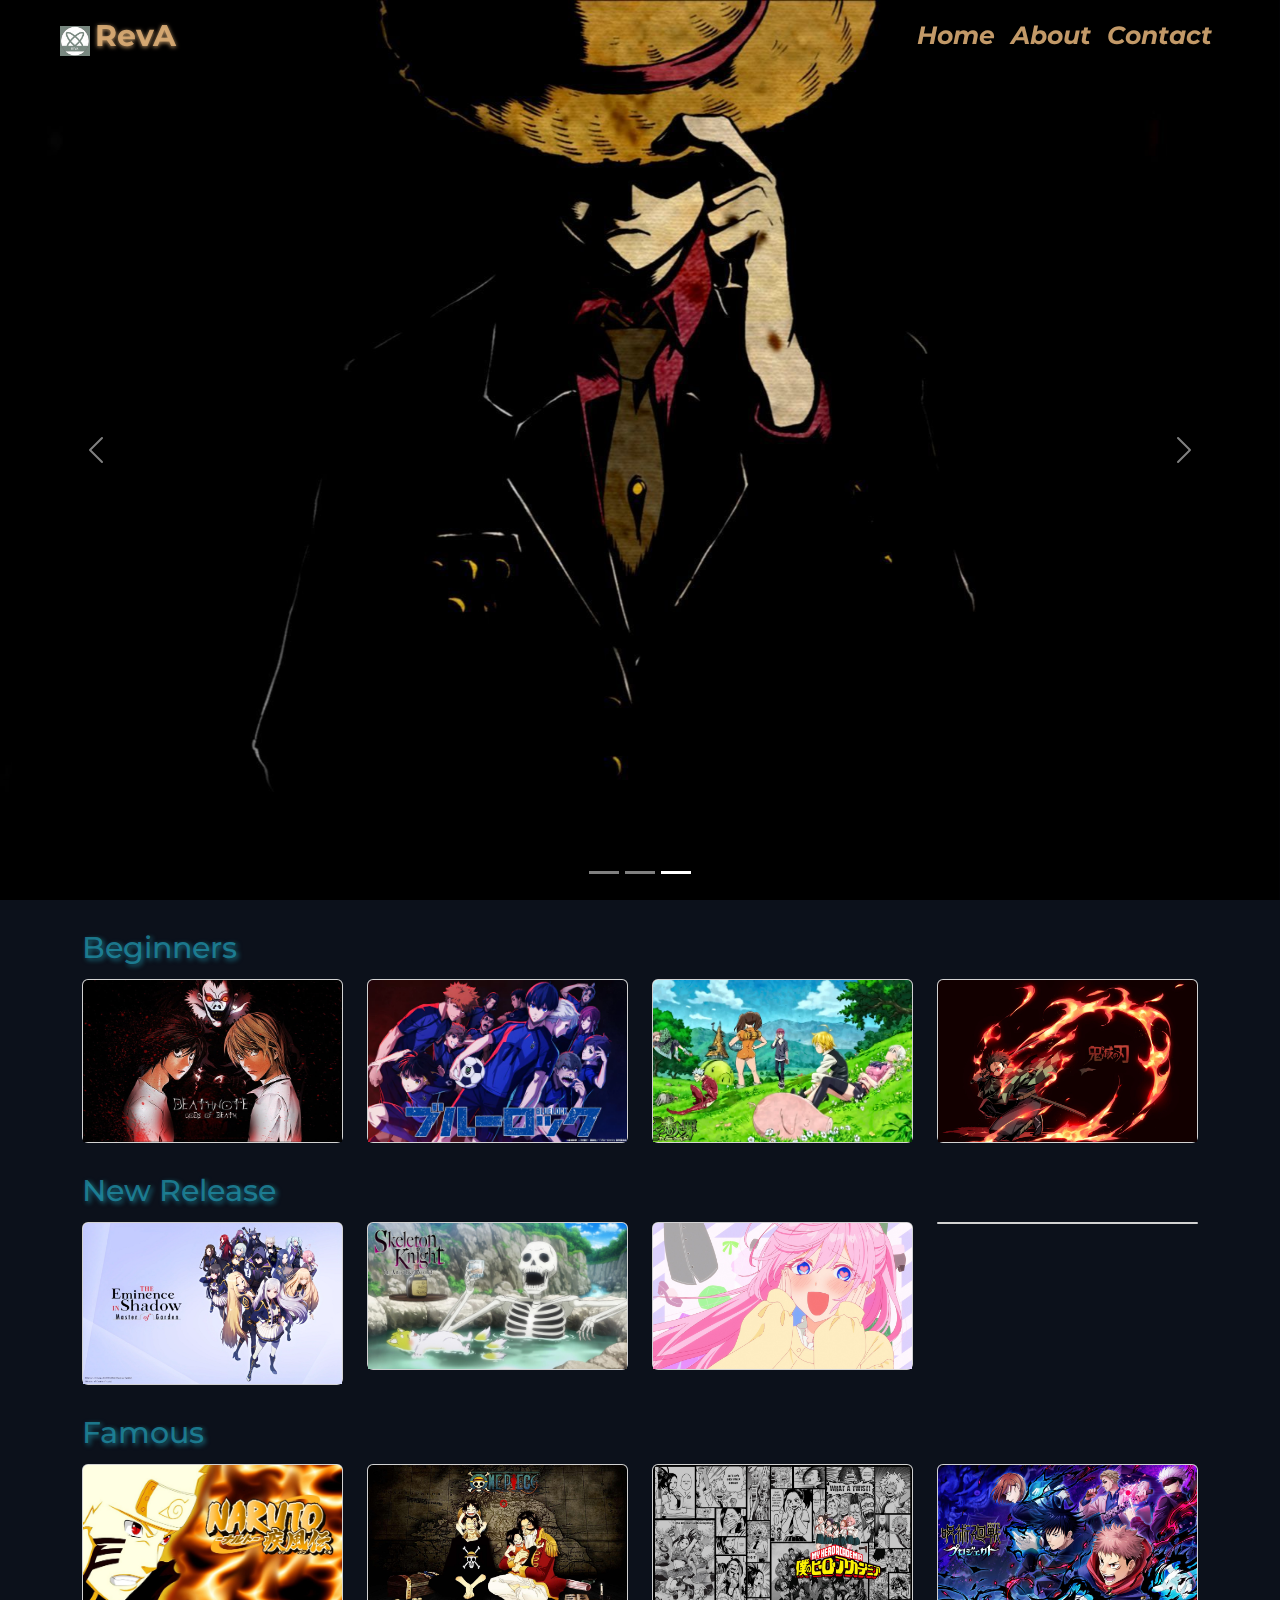
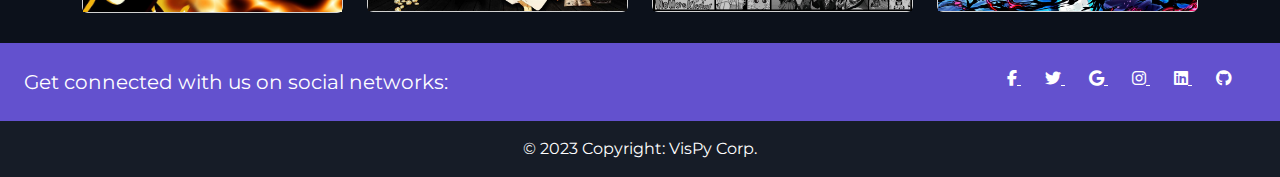
==== commit 4d1545e6: "aboutUs created" ====
--- a/index.html
+++ b/index.html
@@ -34,7 +34,7 @@
                                                                                 class="navTitle">Home</span></a>
                                                         </li>
                                                         <li class="nav-item">
-                                                                <a class="nav-link" href="#"><span
+                                                                <a class="nav-link" href="aboutUs.html"><span
                                                                                 class="navTitle">About</span></a>
                                                         </li>
                                                         <li class="nav-item">
@@ -261,7 +261,7 @@
                                                         assassin and the main character anya who can read minds. They
                                                         are not real family but became one due to a reason which I won't
                                                         tell you.😜😜</p>
-                                                <p>This anime is samll one with two seasons and a very funny one. This
+                                                <p>This anime is small one with two seasons and a very funny one. This
                                                         is a cute anime and I'm love it a lot.
                                                 </p>
                                         </div>
--- a/style.css
+++ b/style.css
@@ -69,6 +69,8 @@
   padding-left: 5px;
   font-size: 30px;
   color: rgba(221, 174, 118, 0.8784313725);
+  font-weight: bold;
+  text-shadow: 0px 1px 4px;
 }
 
 .navBgColor {
@@ -222,4 +224,112 @@
   cursor: pointer;
 }
 
+.skw-pages {
+  overflow: hidden;
+  position: relative;
+  height: 100vh;
+}
+
+.skw-page {
+  position: absolute;
+  left: 0;
+  top: 0;
+  width: 100%;
+}
+.skw-page__half {
+  position: absolute;
+  top: 0;
+  width: 50%;
+  height: 100vh;
+  transition: transform 1s;
+}
+.skw-page__half--left {
+  left: 0;
+  transform: translate3d(-32.4vh, 100%, 0);
+}
+.skw-page__half--right {
+  left: 50%;
+  transform: translate3d(32.4vh, -100%, 0);
+}
+.skw-page.active .skw-page__half {
+  transform: translate3d(0, 0, 0);
+}
+.skw-page__skewed {
+  overflow: hidden;
+  position: absolute;
+  top: 0;
+  width: 140%;
+  height: 100%;
+  transform: skewX(-18deg);
+  background: #000;
+}
+.skw-page__half--left .skw-page__skewed {
+  left: -40%;
+}
+.skw-page__half--right .skw-page__skewed {
+  right: -40%;
+}
+.skw-page__content {
+  display: flex;
+  align-items: center;
+  justify-content: center;
+  flex-flow: column wrap;
+  position: absolute;
+  left: 0;
+  top: 0;
+  width: 100%;
+  height: 100%;
+  padding: 0 30%;
+  color: #fff;
+  transform: skewX(18deg);
+  transition: transform 1s, opacity 1s;
+  background-size: cover;
+}
+.skw-page__half--left .skw-page__content {
+  padding-left: 30%;
+  padding-right: 30%;
+  transform-origin: 100% 0;
+}
+.skw-page__half--right .skw-page__content {
+  padding-left: 30%;
+  padding-right: 30%;
+  transform-origin: 0 100%;
+}
+.skw-page.inactive .skw-page__content {
+  opacity: 0.5;
+  transform: skewX(18deg) scale(0.95);
+}
+.skw-page__heading {
+  margin-bottom: 15px;
+  text-transform: uppercase;
+  font-size: 25px;
+  text-align: center;
+  text-shadow: 1px 0px 4px;
+}
+.skw-page__description {
+  font-size: 18px;
+  text-align: center;
+}
+.skw-page__link {
+  color: #FFA0A0;
+}
+.skw-page-1 .skw-page__half--left .skw-page__content {
+  background: url(./images/favicon/android-chrome-512x512.png);
+}
+.skw-page-1 .skw-page__half--right .skw-page__content {
+  background: #141c2d;
+}
+.skw-page-2 .skw-page__half--left .skw-page__content {
+  background: #141c2d;
+}
+.skw-page-2 .skw-page__half--right .skw-page__content {
+  background: url(./images/about/p2.jpg);
+}
+.skw-page-3 .skw-page__half--left .skw-page__content {
+  background: url(./images/about/p1.jpg);
+}
+.skw-page-3 .skw-page__half--right .skw-page__content {
+  background: #141c2d;
+}
+
 /*# sourceMappingURL=style.css.map */
